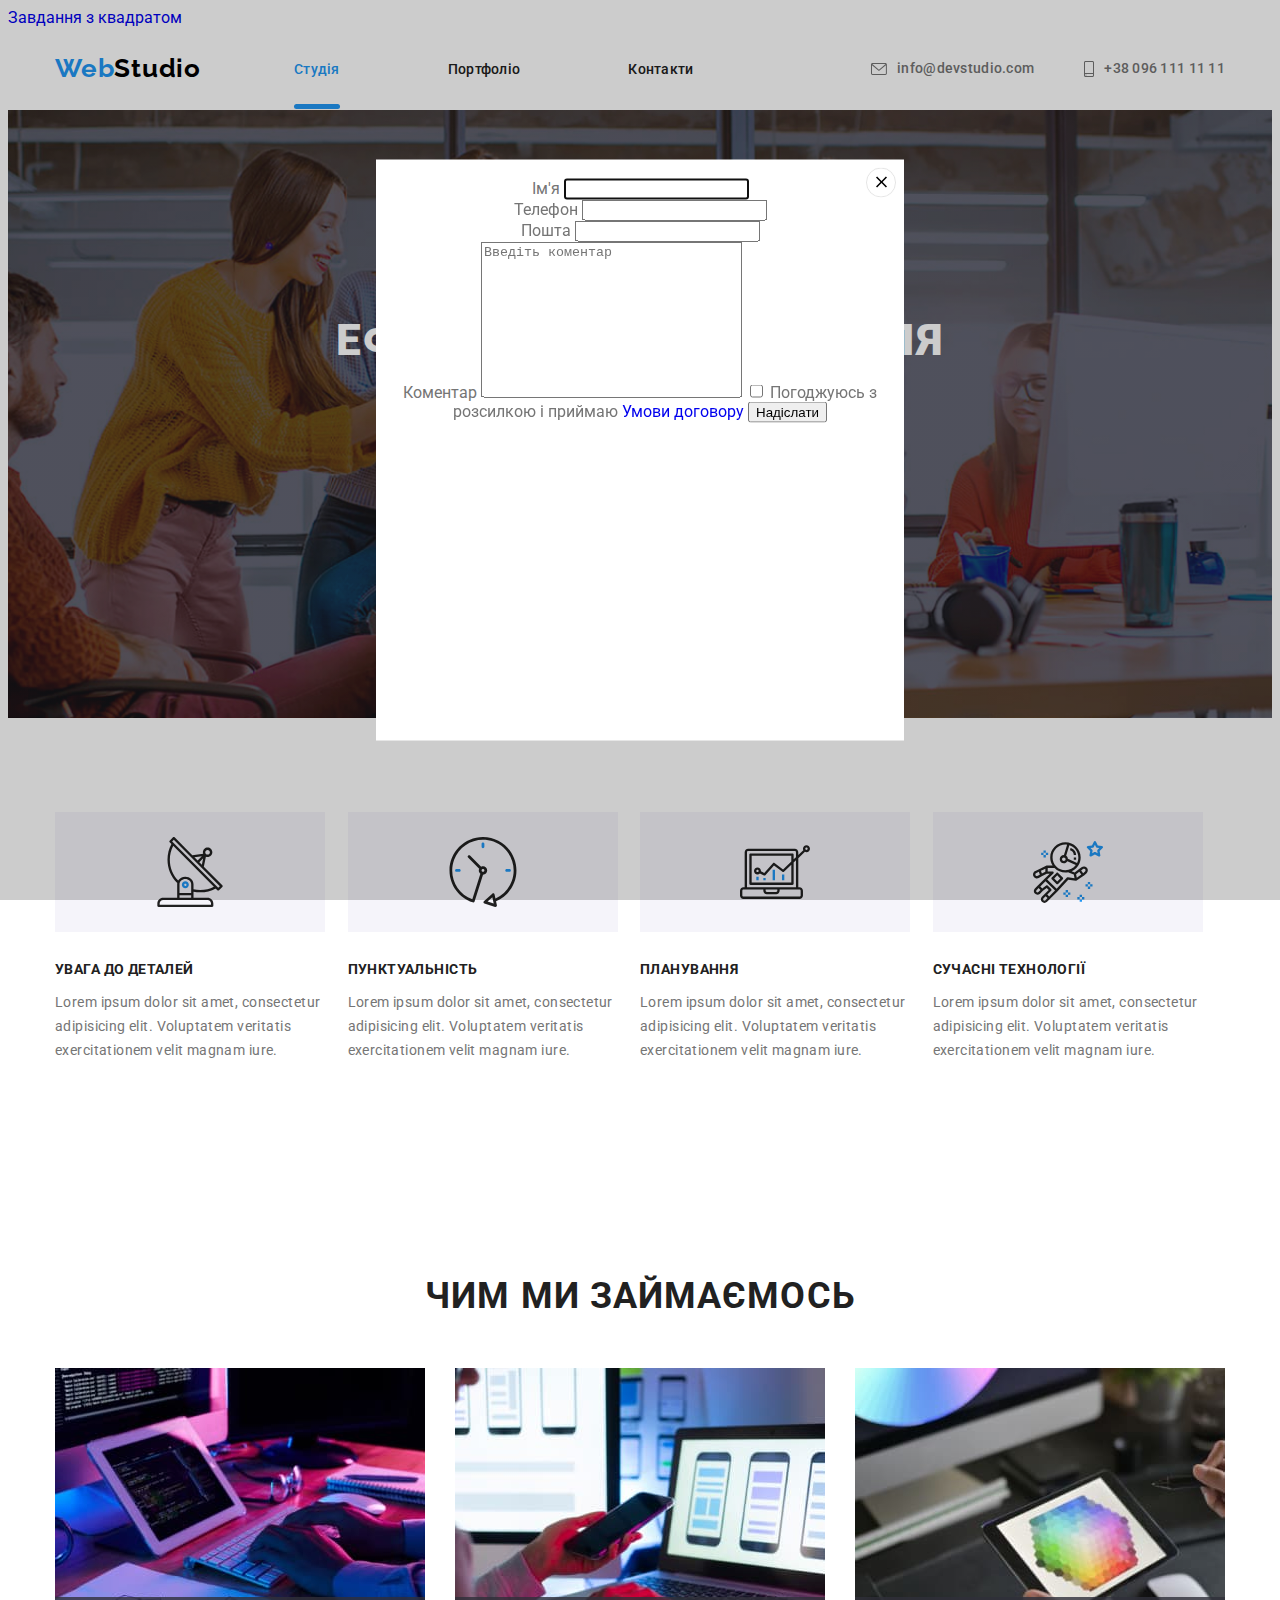
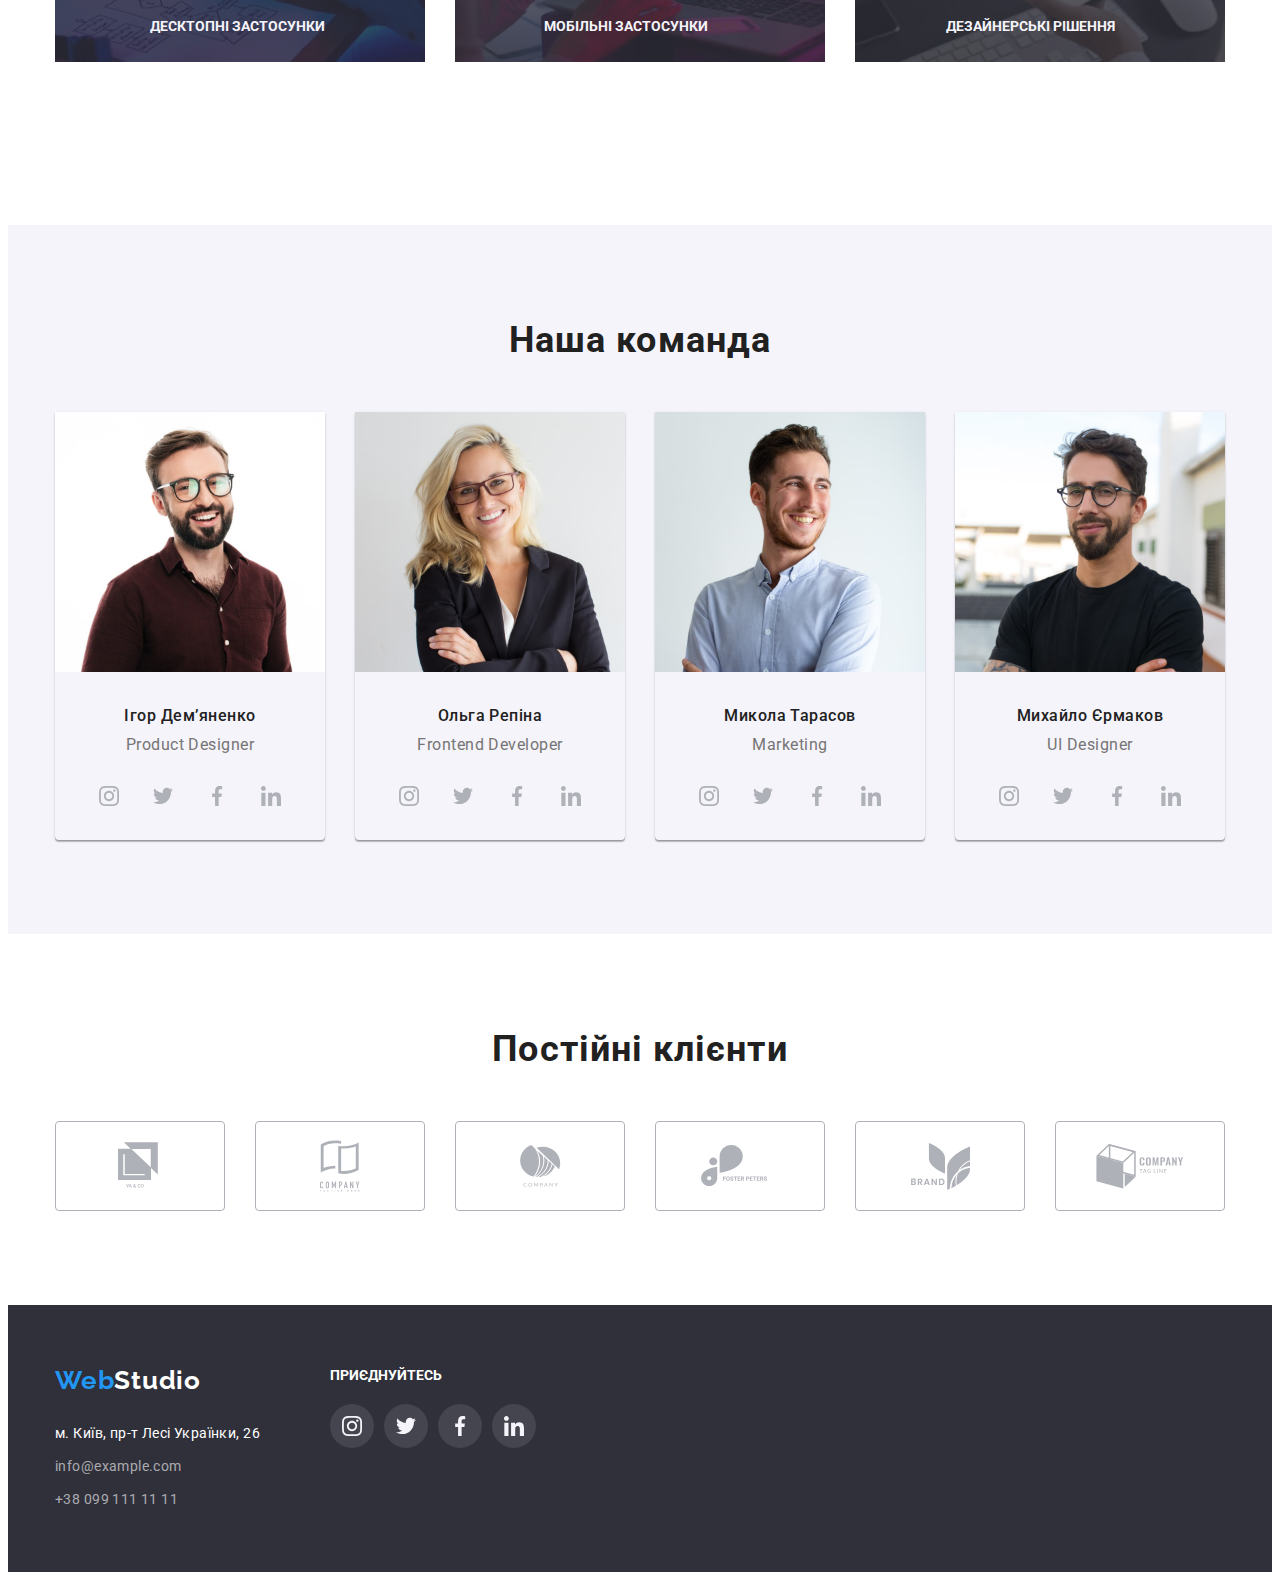
==== index.html @ 0400a766 "фікс багів №4 і оформлення форми" ====
<!DOCTYPE html>
<html lang="en">
<head>
    <meta charset="UTF-8">
    <meta http-equiv="X-UA-Compatible" content="IE=edge">
    <meta name="viewport" content="width=device-width, initial-scale=1.0">
    <link href="https://fonts.googleapis.com/css2?family=Raleway:wght@700&family=Roboto:wght@400;500;700;900&display=swap"
        rel="stylesheet">
    <title>Web studio</title>
    <link rel="stylesheet" href="css/style.css">
</head>
<body>
    <a href="./square.html">Завдання з квадратом</a>
<!-- header -->
<header>
    <div class="container header-nav">
        <a class="logo" href="./">
            <p><span class="logo-span">Web</span>Studio</p>
        </a>
        <nav>
            <ul class="nav-list">
                <li class="list-item">
                    <a class="nav-link current" href="./">Студія</a>
                </li>
                <li class="list-item">
                    <a class="nav-link" href="./portfolio.html" target="_blank"
                        rel="noopener noreferer">Портфоліо</a>
                </li>
                <li class="list-item">
                    <a class="nav-link" href="">Контакти</a>
                </li>
            </ul>
        </nav>
        <ul class="contact-list">
            <li class="contact-item">
                <a class="nav-contact" href="mailto:info@devstudio.com">
                    <svg class="contact-icon" width="16" height="12">
                        <use href="./img/icons/symbol-defs.svg#icon-envelope"></use>
                    </svg>
                
                info@devstudio.com
                </a>
            </li>
            <li class="contact-item">
                <a class="nav-contact" href="tel:+380961111111">               
                    <svg class="contact-icon" width="10" height="16">
                        <use href="./img/icons/symbol-defs.svg#icon-smartphone"></use>
                    </svg>
                
                +38 096 111 11 11</a></li>
        </ul>
    </div>
</header>

<main>
    <!-- Секція герой -->
        <section class="hero-section">
            <div class="container container-hero">
                <h1 class="hero-title">
                    Ефективні рішення для </br> вашого бізнесу
                </h1>
                <button type="button" class="hero-button" data-modal-open><span class="button-tite">Замовити послугу</span></button>
            </div>
            <!-- Модальне вікно -->
            <div class="backdrop" data-modal>
                <div class="modal">
                    <button type="button" class="modal-button" data-modal-close></button>
                    <!-- Форма модального вікна -->
                    <form class="form" autocomplete="on">
<br>
                        <label for="user-name">Ім'я</label>
                        <input 
                            class="form-field"
                            type="text" 
                            name="user-name" 
                            id="user-name" 
                            autofocus>
<br>
                        <label for="user-tel">Телефон</label>
                        <input 
                            class="form-field" 
                            type="tel" 
                            name="user-tel" 
                            id="user-tel">
<br>
                        <label for="user-mail">Пошта</label>
                        <input  
                            class="form-field" 
                            type="email" 
                            name="user-mail" 
                            id="user-mail" 
                            autocomplete="off">
<br>
                        <label for="comments">Коментар</label>
                        <textarea class="textarea" name="comments" id="comments" cols="30" rows="10" placeholder="Введіть коментар"></textarea>

                        <label class="field-label">
                            <input type="checkbox" name="checkbox" value="checkbox">
                        </label>
                        Погоджуюсь з розсилкою і приймаю <a href="./" >Умови договору</a> 

                        <button type="submit">Надіслати</button>
                    </form>
                </div>
            </div>
        </section>


    <!-- Секція особливості  -->
        <section class="section">
            <h2 class="visually-hidden">Особливості</h2>
            <div class="container">
                <ul class="features">
                    <li class="featurs-item">
                        <div class="featurs-icons">
                            <svg wight="70" height="70">
                                <use href="./img/icons/symbol-defs.svg#icon-antenna"></use>
                            </svg>
                        </div>
                        <h3 class="specific-title">УВАГА ДО ДЕТАЛЕЙ</h3>
                        <p class="description-specific">Lorem ipsum dolor sit amet, consectetur adipisicing elit. Voluptatem
                            veritatis exercitationem velit magnam iure.</p>
                    </li>
                    <li class="featurs-item">
                        <div class="featurs-icons">
                            <svg  wight="70" height="70">
                                <use href="./img/icons/symbol-defs.svg#icon-clock"></use>
                            </svg>
                        </div>
                        <h3 class="specific-title">ПУНКТУАЛЬНІСТЬ</h3>
                        <p class="description-specific">Lorem ipsum dolor sit amet, consectetur adipisicing elit. Voluptatem
                            veritatis exercitationem velit magnam iure.</p>
                    </li>
                    <li class="featurs-item">
                        <div class="featurs-icons">
                            <svg  wight="70" height="70">
                                <use href="./img/icons/symbol-defs.svg#icon-diagram"></use>
                            </svg>
                        </div>
                        <h3 class="specific-title">ПЛАНУВАННЯ</h3>
                        <p class="description-specific">Lorem ipsum dolor sit amet, consectetur adipisicing elit. Voluptatem
                        veritatis exercitationem velit magnam iure.</p>
                    </li>
                    <li class="featurs-item">
                        <div class="featurs-icons">
                            <svg  wight="70" height="70">
                                <use href="./img/icons/symbol-defs.svg#icon-astronaut"></use>
                            </svg>
                        </div>
                        <h3 class="specific-title">СУЧАСНІ ТЕХНОЛОГІЇ</h3>
                        <p class="description-specific">Lorem ipsum dolor sit amet, consectetur adipisicing elit. Voluptatem
                            veritatis exercitationem velit magnam iure.</p>
                    </li>
                </ul>
            </div>
        </section>
    
    <!-- Секція чим займаємось -->
        <section class="section">
            <div class="container">
                <h2 class="section-title">ЧИМ МИ ЗАЙМАЄМОСЬ</h2>
                <ul class="image">
                    <li>
                        <img src="img/descktop and laptop.jpg" alt="descktop"></img>
                        <div class="img-description">
                            <p class="text-description">ДЕСКТОПНІ ЗАСТОСУНКИ</p>
                        </div>
                    </li>
                    <li>
                        <img src="img/second descktop and laptop.jpg" alt="image2"></img>
                        <div class="img-description">
                            <p class="text-description">МОБІЛЬНІ ЗАСТОСУНКИ</p>
                        </div>
                    </li>
                    <li>
                        <img src="img/tablet.jpg" alt="image3"></img>
                        <div class="img-description">
                            <p class="text-description">ДЕЗАЙНЕРСЬКІ РІШЕННЯ</p>
                        </div>
                    </li>
                </ul>
            </div>
        </section>
    
    <!-- Секція знайомства -->

        <section id="team" class="section our-team">
            <div class="container">
                <p class="section-title">Наша команда</p>
                <ul class="team">
                    <li class="team-link">
                        <img src="img/demyanenko.jpg" alt="Demianko" width="270" height="260">
                        <p class="name-employee">Ігор Дем’яненко</p>
                        <p class="work">Product Designer</p>
                        <ul class="social-network-list">
                            <li class="network-item">
                                <a class="social-link" href="">
                                    <svg class="social-icon" width="20" height="20">
                                        <use href="./img/icons/symbol-defs.svg#icon-instagram"></use>
                                    </svg>
                                </a>
                            </li>
                            <li class="network-item">
                                <a class="social-link" href="">
                                    <svg class="social-icon" width="20" height="20">
                                        <use href="./img/icons/symbol-defs.svg#icon-twitter"></use>
                                    </svg>
                                </a>
                            </li>
                            <li class="network-item">
                                <a class="social-link" href="">
                                    <svg class="social-icon" width="20" height="20">
                                        <use href="./img/icons/symbol-defs.svg#icon-facebook"></use>
                                    </svg>
                                </a>
                            </li>
                            <li class="network-item">
                                <a class="social-link" href="">
                                    <svg class="social-icon" width="20" height="20">
                                        <use href="./img/icons/symbol-defs.svg#icon-linkedin"></use>
                                    </svg>
                                </a>
                            </li>
                        </ul>
                    </li>
                    <li class="team-link">
                        <img src="img/repina.jpg" alt="Rapina" width="270" height="260">
                        <p class="name-employee">Ольга Репіна</p>
                        <p class="work">Frontend Developer</p>
                        <ul class="social-network-list">
                            <li class="network-item">
                                <a class="social-link" href="">
                                    <svg class="social-icon" width="20" height="20">
                                        <use href="./img/icons/symbol-defs.svg#icon-instagram"></use>
                                    </svg>
                                </a>
                            </li>
                            <li class="network-item">
                                <a class="social-link" href="">
                                    <svg class="social-icon" width="20" height="20">
                                        <use href="./img/icons/symbol-defs.svg#icon-twitter"></use>
                                    </svg>
                                </a>
                            </li>
                            <li class="network-item">
                                <a class="social-link" href="">
                                    <svg class="social-icon" width="20" height="20">
                                        <use href="./img/icons/symbol-defs.svg#icon-facebook"></use>
                                    </svg>
                                </a>
                            </li>
                            <li class="network-item">
                                <a class="social-link" href="">
                                    <svg class="social-icon" width="20" height="20">
                                        <use href="./img/icons/symbol-defs.svg#icon-linkedin"></use>
                                    </svg>
                                </a>
                            </li>
                        </ul>
                    </li>
                    <li class="team-link"> 
                        <img src="img/tarasov.jpg" alt="Tarasov" width="270" height="260">
                        <p class="name-employee">Микола Тарасов</p>
                        <p class="work">Marketing</p>
                        <ul class="social-network-list">
                            <li class="network-item">
                                <a class="social-link" href="">
                                    <svg class="social-icon" width="20" height="20">
                                        <use href="./img/icons/symbol-defs.svg#icon-instagram"></use>
                                    </svg>
                                </a>
                            </li>
                            <li class="network-item">
                                <a class="social-link" href="">
                                    <svg class="social-icon" width="20" height="20">
                                        <use href="./img/icons/symbol-defs.svg#icon-twitter"></use>
                                    </svg>
                                </a>
                            </li>
                            <li class="network-item">
                                <a class="social-link" href="">
                                    <svg class="social-icon" width="20" height="20">
                                        <use href="./img/icons/symbol-defs.svg#icon-facebook"></use>
                                    </svg>
                                </a>
                            </li>
                            <li class="network-item">
                                <a class="social-link" href="">
                                    <svg class="social-icon" width="20" height="20">
                                        <use href="./img/icons/symbol-defs.svg#icon-linkedin"></use>
                                    </svg>
                                </a>
                            </li>
                        </ul>
                    </li>
                    <li class="team-link">
                        <img src="img/ermakov.jpg" alt="Ermakov" width="270" height="260">
                        <p class="name-employee">Михайло Єрмаков</p>
                        <p class="work">UI Designer</p>
                        <ul class="social-network-list">
                            <li class="network-item">
                                <a class="social-link" href="">
                                    <svg class="social-icon" width="20" height="20">
                                        <use href="./img/icons/symbol-defs.svg#icon-instagram"></use>
                                    </svg>
                                </a>
                            </li>
                            <li class="network-item">
                                <a class="social-link" href="">
                                    <svg class="social-icon" width="20" height="20">
                                        <use href="./img/icons/symbol-defs.svg#icon-twitter"></use>
                                    </svg>
                                </a>
                            </li>
                            <li class="network-item">
                                <a class="social-link" href="">
                                    <svg class="social-icon" width="20" height="20">
                                        <use href="./img/icons/symbol-defs.svg#icon-facebook"></use>
                                    </svg>
                                </a>
                            </li>
                            <li class="network-item">
                                <a class="social-link" href="">
                                    <svg class="social-icon" width="20" height="20">
                                        <use href="./img/icons/symbol-defs.svg#icon-linkedin"></use>
                                    </svg>
                                </a>
                            </li>
                        </ul>
                    </li>
                </ul>
            </div>
        </section>
        <!-- Секція постійні клієнти -->
        <section class="section">
            <div class="container">
                <h3 class="section-title">Постійні клієнти</h3>
                <ul class="customers">
                    <li class="customers-item">
                        <a class="customers-link" href="">
                            <svg width="44" height="49" class="customers-icon">
                                <use href="./img/icons/symbol-defs.svg#icon-yaco"></use>
                            </svg>
                        </a>
                    </li>
                    <li class="customers-item">
                        <a class="customers-link" href="">
                            <svg width="40" height="52" class="customers-icon">
                                <use href="./img/icons/symbol-defs.svg#icon-company-tagline-here"></use>
                            </svg>
                        </a>
                    </li>
                    <li class="customers-item">
                        <a class="customers-link" href="">
                            <svg width="41" height="42" class="customers-icon">
                                <use href="./img/icons/symbol-defs.svg#icon-company"></use>
                            </svg>
                        </a>
                    </li>
                    <li class="customers-item">
                        <a class="customers-link" href="">
                            <svg width="79" height="42" class="customers-icon">
                                <use href="./img/icons/symbol-defs.svg#icon-foster-peters"></use>
                            </svg>
                        </a>
                    </li>
                    <li class="customers-item">
                        <a class="customers-link" href="">
                            <svg width="59" height="47" class="customers-icon">
                                <use href="./img/icons/symbol-defs.svg#icon-brand"></use>
                            </svg>
                        </a>
                    </li>
                    <li class="customers-item">
                        <a class="customers-link" href="">
                            <svg width="88" height="45" class="customers-icon">
                                <use href="./img/icons/symbol-defs.svg#icon-company-tagline"></use>
                            </svg>
                        </a>
                    </li>
                </ul>
            </div>
        </section>
</main>
<!-- footer -->
<footer class="footer">
    <div class="container footer-items">
        <div class="footer-contacts">
            <nav>
                <a class="logo" href="./">
                    <p class="logo-text"><span class="logo-span">Web</span>Studio</p>
                </a>
            </nav>
            <address class="address">м. Київ, пр-т Лесі Українки, 26</address>
            <ul>
                <li class="footer-list-item"><a class="footer-contact" href="mailto:info@example.com">info@example.com</a></li>
                <li class="footer-list-item"><a class="footer-contact" href="tel:+380991111111">+38 099 111 11 11</a></li>
            </ul>
        
        </div>
        <div class="join">
            <b class="join-networks">Приєднуйтесь</b>
            <ul class="social-network-list">
                <li class="network-item">
                    <a class="social-link" href="">
                        <svg class="social-icon" width="20" height="20">
                            <use href="./img/icons/symbol-defs.svg#icon-instagram"></use>
                        </svg>
                    </a>
                </li>
                <li class="network-item">
                    <a class="social-link" href="">
                        <svg class="social-icon" width="20" height="20">
                            <use href="./img/icons/symbol-defs.svg#icon-twitter"></use>
                        </svg>
                    </a>
                </li>
                <li class="network-item">
                    <a class="social-link" href="">
                        <svg class="social-icon" width="20" height="20">
                            <use href="./img/icons/symbol-defs.svg#icon-facebook"></use>
                        </svg>
                    </a>
                </li>
                <li class="network-item">
                    <a class="social-link" href="">
                        <svg class="social-icon" width="20" height="20">
                            <use href="./img/icons/symbol-defs.svg#icon-linkedin"></use>
                        </svg>
                    </a>
                </li>
            </ul>
        </div>
    </div>
</footer>
<script src="./js/modal.js"></script>
</body>
</html>
---- css/style.css ----
/* primery-text-color: color: #212121
text-color: color: #757575
secondary-color: color: #ffffff
link-color: color: rgba(255, 255, 255, 0.6)
secondary-link-color: color: #2196F3
background-color: background-color: #2F303A */

/* WebStudio */
.container
{
    width: 1200px;
    margin-left: auto;
    margin-right: auto;
    margin-top: 0;
    padding-left: 15px;
    padding-right: 15px;
}
.section
{
    padding-top: 94px;
    padding-bottom: 94px;
    margin-top: 0px;
    margin-bottom: 0px;
}

:root
{
    --primery-text-color: #757575;
    --title-text-color: #212121;
    --acent-color: #2196F3;
    --background-color: #ffffff;
    --button-color: #F5F4FA;
    --background-icons: #F5F4FA;
    --svg: #AFB1B8;
    --card-border-line: #EEEEEE;
}
body
{
    color: var(--primery-text-color);
    background-color: #ffffff;
    font-family: roboto, sans-serif
}
a {
    text-decoration: none;
}
ul
{
    list-style: none;
    padding: 0;
    margin: 0;
}
html {
    box-sizing: border-box;
}
*,
*::before,
*::after{
    box-sizing: inherit;
}

    /* headear */
    .header {
        border-bottom: 1px solid rgba(236, 236, 236, 1);
        margin-bottom: 100px;
    }
    .logo
    {
        color: #000000;
        font-family: 'Raleway', sans-serif;
        font-style: normal;
        font-weight: 700;
        font-size: 26px;
        line-height: 1.2;
        letter-spacing: 0.03em;
    }
    .logo-text
    {
        color: var(--background-color);
        margin-top: 0;
    }
    .logo-span,
    .nav-link:focus,
    .nav-link:hover,
    .footer-contact:hover,
    .footer-contact:focus
    {
        color: var(--acent-color)
    }
    .nav-link
    {
        position: relative;
        padding-top: 32px;
        padding-bottom: 32px;
        color: var(--title-text-color);
        font-style: normal;
        font-weight: 500;
        font-size: 14px;
        line-height: 1.1;
        letter-spacing: 0.02em;
    }
    .nav-list .nav-link.current {
        color: var(--acent-color);
    }
    .nav-list .nav-link.current::after {
        content: "";

        position: absolute;
        bottom: 0;
        left: 0;
        
        width: 100%;
        height: 5px;

        border-radius: 4px;

        background-color: var(--acent-color);
    }
    .contact-list a {
        color: var(--primery-text-color);

        font-style: normal;
        font-weight: 500;
        font-size: 14px;
        line-height: 1.1;
        letter-spacing: 0.02em;
    }
    .nav-contact 
    {        
        display: flex;
        align-items: center;
    }
    .contact-list .nav-contact:focus,
    .contact-list .nav-contact:hover,
    .contact-icon:focus,
    .contact-icon:hover {
        color: var(--accent-color);
        fill: var(--accent-color);
    }
    .list-item {
        margin-right: 54px;
    }
    .list-item:last-child {
        margin-right: 0;
    }
    .contact-icon {
        margin-right: 10px;
        fill: currentColor;
    
    }
    .header-nav{
        margin-bottom: 0;
    }
    .header-nav, .contact-list {
        display: flex;
        align-items: center;
        justify-content: flex-start;
    }
    .nav-list {
        display: flex;
        margin-left: 93px;
    }
    .nav-list li+li {
        margin-left: 54px;
    }
    .contact-list{
        display: flex;
        align-items: center;
        justify-content: flex-start;
        margin-left: auto;
    }
    .contact-list li+li {
        margin-left: 50px;
    }
    /* Секція герой */
    .hero-section
    {
        background-color: #2F303A;
        text-align: center;
        padding-top: 200px;
        padding-bottom: 200px;

        background-image: linear-gradient(to right,
        rgba(47, 48, 58, 0.4),
        rgba(47, 48, 58, 0.4)),

         url(../img/background-hero.jpg);
         background-position: center;
         background-size: cover;
         background-repeat: no-repeat;
    }
    .hero-title
    {
        color: var(--background-color);
        font-style: normal;
        font-weight: 900;
        font-size: 44px;
        line-height: 1.4;
        text-align: center;
        letter-spacing: 0.06em;
        text-transform: uppercase;
        margin-bottom: 30px;
        margin-top: 0px;
    }
    .hero-button
    { 
        background-color: var(--acent-color);
        color: var(--background-color);
        display: inline-block;
        min-width: 200px;
        padding: 10px 25px;
        border-radius: 4px;
        text-decoration: none;
        box-shadow: rgba(0 0 0 / 15%);
        margin-top: 0px;

        font-weight: 700;
        font-size: 16px;
        line-height: 2px;
    }
    .button-tite
    {
        font-style: normal;
        font-weight: 700;
        font-size: 16px;
        line-height: 1.9;
        letter-spacing: 0.06em;
        display: flex;
        margin: auto;
    }
    /* Модальне вікно */
    .backdrop {
        position: fixed;
        top: 0;
        left: 0;
        width: 100%;
        height: 100%;

        background-color: rgba(0, 0, 0, 0.2);

        transition: opacity 300ms cubic-bezier(0.4, 0, 0.2, 1);

        z-index: 3;
    }
    .backdrop.is-hidden {
        opacity: 0;
        pointer-events: none;
    }
    .backdrop.is-hidden .modal {
        transform: translate(-50%, -50%) scale(0.7);
    }
    .modal {
        position: absolute;
        top: 50%;
        left: 50%;

        width: 528px;
        height: 581px;

        background-color: var(--background-color);

        transform: translate(-50%, -50%) scale(1);
        transition: transform 300ms cubic-bezier(0.4, 0, 0.2, 1);
    }
    .modal-button {
        position: absolute;
        top: 8px;
        right: 8px;
        width: 30px;
        height: 30px;

        border: 0;
        border-radius: 50%;

        background-image: url(../img/icons/close.svg);
        background-size: contain;
    }
    .textarea {
        resize: none;
    }
    /* Секція особливості */
    .visually-hidden {
        position: absolute;
        width: 1px;
        height: 1px;
        border: 0;
        margin: -1px;
        padding: 0;
        clip: rect(0 0 0 0);
        overflow: hidden;
    }
    .specific-title
    {
        color: var(--title-text-color);
        font-style: normal;
        font-weight: 700;
        font-size: 14px;
        line-height: 1.1;
        letter-spacing: 0.03em;
        text-transform: uppercase;
    }
    .description-specific
    {
        color: var(--primery-text-color);
        font-style: normal;
        font-weight: 400;
        font-size: 14px;
        line-height: 1.7;
        letter-spacing: 0.03em;
    }
    .features{
        display: flex;
        justify-content: space-between;
        margin-bottom: 10px;
    }
    .features-item{
        width: 270px;
    }
    .featurs-icons {
        background-color: var(--background-icons);

        width: 270px;
        height: 120px;

        display: flex;
        justify-content: center;
        align-items: center;

        margin-bottom: 30px;
    }
    /* Секція чим займаємось */
    .section-title
    {
        color: var(--title-text-color);
        font-style: normal;
        font-weight: 700;
        font-size: 36px;
        line-height: 1.2;
        text-align: center;
        letter-spacing: 0.03em;
        margin-bottom: 50px;
        margin-top: 0px;
    }
    .image{
        display: flex;
        justify-content: space-between;
    }
    .img-description {
        position: relative;
        background-color: rgba(47, 48, 58, 0.8);
        width: 370px;
        height: 65px;
        bottom: 19%;
        /* z-index: 1; */
    }
    .text-description {
        position: absolute;
        transform: translate(54%, 72%);
        color: var(--background-icons);
        font-weight: 700;
        font-size: 14px;
        line-height: 0.9;
    }
    /* Секція знайомства */
    .our-team{
        background: #F5F4FA;
    }
    .team{
        display: flex;
        justify-content: space-between;
    }
    .team-link{
        width: 270px;
        height: 428px;
        box-shadow: 0px 1px 3px rgba(0, 0, 0, 0.12), 0px 1px 1px rgba(0, 0, 0, 0.14), 0px 2px 1px rgba(0, 0, 0, 0.2);
        border-radius: 0px 0px 4px 4px;
    }
    /* .team li+li{
        margin-left: 30px;
    } */
    .team-link img{
        margin-bottom: 30px;
    }
    .title-about-team
    {
        color: var(--title-text-color);
        font-style: normal;
        font-weight: 700;
        font-size: 36px;
        line-height: 1.2;
        text-align: center;
        letter-spacing: 0.03em;
    }
    .name-employee
    {
        color: var(--title-text-color);
        font-style: normal;
        font-weight: 500;
        font-size: 16px;
        line-height: 1.2;
        text-align: center;
        letter-spacing: 0.03em;
        margin: 0;
        margin-bottom: 10px;
    }
    .work
    {
        color: var(--primery-text-color);
        font-style: normal;
        font-weight: 400;
        font-size: 16px;
        line-height: 1.2;
        text-align: center;
        letter-spacing: 0.03em;
        margin: 0;
        margin-bottom: 16px;    
    }
    .social-network-list {
        display: flex;
        justify-content: center;
    }
    .network-item:not(:last-child) {
        margin-right: 10px;
    }
    .social-link {
        display: inline-flex;
        justify-content: center;
        align-items: center;
        width: 44px;
        height: 44px;
        border-radius: 50%;
        color: var(--svg);
    }
    .social-icon {
        fill: currentColor;
        margin: 12px;
    }
    .social-link:hover,
    .social-link:focus {
        color: var(--background-color);
        background-color: var(--acent-color)
    }
    /* постійні клієнти */
    .customers {
        display: flex;
    }
    .customers-item:not(:last-child){
        margin-right: 30px;
    }
    .customers-link {
        display: flex;
        justify-content: center;
        align-items: center;

        width: 170px;
        height: 90px;
        border: 1px solid #AFB1B8;
        border-radius: 4px;

        color: var(--svg);
    }
    .customers-link:hover,
    .customers-link:focus {
        border: 1px solid var(--acent-color);
        color: var(--acent-color);
    }
    .customers-icon {
        fill: currentColor;
    }
    /* footer */
    
    .footer
    {
        background-color: #2F303A;
        padding-top: 60px;
        padding-bottom: 60px;
    }
    .footer .social-link {
        background-color: rgba(255, 255, 255, 0.1);
        color:var(--background-icons);

    }
    .social-network-list {
        margin-top: 20px;
    }
    .footer .social-icon {
        fill: currentColor;
    }
    .address
    {
        color: var(--background-color);
        font-style: normal;
        font-weight: 400;
        font-size: 14px;
        line-height: 1.7;
        letter-spacing: 0.03em;
        display: flex;
        margin-bottom: 9px;
    }
    .footer-contacts {
        margin-right: 70px;
    }
    .footer-items {
        display: flex;
    }
    .footer-contact
    {
        color: rgba(255, 255, 255, 0.6);
        font-style: normal;
        font-weight: 400;
        font-size: 14px;
        line-height: 1.7;
        letter-spacing: 0.03em;
    }
    .footer-list-item {
        display: flex;    
    }
    .footer-list-item:not(:last-child){
        margin-bottom: 9px;
    }
    .join .social-link:hover,
    .join .social-link:focus {
        background-color: var(--acent-color);
    }
    .join-networks {
        color: var(--background-color);
        margin-bottom: 20px;
        font-size: 14px;
        line-height: 1.2;
        font-size: 700;
        text-transform: uppercase;
    }
/* Portfolio */

    /* Filter button */
    .portfolio-button{
        display: flex;
        justify-content: center;

        margin-bottom: 50px;
    }
    .portfolio-button li:not(:last-child){
        margin-right: 8px;
    }
    .title-button
    {
        color: var(--title-text-color);
        font-style: normal;
        font-weight: 500;
        font-size: 16px;
        line-height: 1.6;
        text-align: center;
        letter-spacing: 0.03em;
        width: 73px;
    }
    .filter-button{
        display: inline-block;
        /* border: 1px solid black; */
        border-radius: 4px;
        min-width: 73px;
        height: 38px;
        padding: 6px 22px;
        
        font-style: normal;
        font-weight: 500;
        font-size: 16px;
        line-height: 1.62;
        text-align: center;
        letter-spacing: 0.03em;

        box-shadow: 0px 3px 1px rgba(0, 0, 0, 0.1), 0px 1px 2px rgba(0, 0, 0, 0.08), 0px 2px 2px rgba(0, 0, 0, 0.12);
        border-radius: 4px;

        color: var(--title-text-color);
        background-color: var(--button-color)
    }
    .filter-button:hover,
    .filter-button:focus {
        color: var(--background-color);
        background-color: var(--acent-color);

    }
    /* card */
    .examples{
        display: flex;
        flex-wrap: wrap;
        margin-left: -30px;
        margin-top: -30px;
        margin-bottom: 94px;
    }
    .examples-link{
        flex-basis: calc((100% - 90px) / 3);
        margin-left: 30px;
        margin-top: 30px;
        width: 370px;
    }
    /* .card{
        background: #FFFFFF;
        border: 1px solid #EEEEEE;
    }  */
    .card-title
    {
        color: var(--title-text-color);

        font-weight: 700;
        font-size: 18px;
        line-height: 2;
        letter-spacing: 0.06em;

        margin-left: 24px;
        margin-right: 24px;
        margin-top: 20px;
        margin-bottom: 4px;
    }
    .card-description
    {
        color: var(--primery-text-color);

        font-weight: 400;
        font-size: 16px;
        line-height: 1.9;
        letter-spacing: 0.03em;

        margin-left: 24px;
        margin-right: 24px;
        margin-top: 0;
        margin-bottom: 0;
    }
    .link-text {
        padding: 20px 24px;

        border-left: 1px solid #EEEEEE;
        border-right: 1px solid #EEEEEE;
        border-bottom: 1px solid #EEEEEE;
    }
    .card {
        display: block;

    }
    /* Оверлей на карточках */

    .img-thumb {
        position: relative;
        /* width: 100%;
        height: 100%; */

        overflow: hidden;
    }
    .overlay {
        position: absolute;
        top: 0;
        left: 0;
        width: 100%;
        height: 100%;

        padding: 63px 24px;
        margin: 0;

        font-size: 18px;
        line-height: 1.5;

        color: var(--background-color);
        background: rgba(33, 150, 243, 0.9);

        transform: translateY(100%);
        transition: transform 250ms cubic-bezier(0.4, 0, 0.2, 1)
    }
    .link-thumb:hover .overlay,
    .link-thumb:focus .overlay {
        transform: translateY(0);
    }
    .link-thumb:hover .link-text,
    .link-thumb:focus .link-text {
        box-shadow: 0px 1px 1px rgba(0, 0, 0, 0.12), 0px 4px 4px rgba(0, 0, 0, 0.06), 1px 4px 6px rgba(0, 0, 0, 0.16);
    }
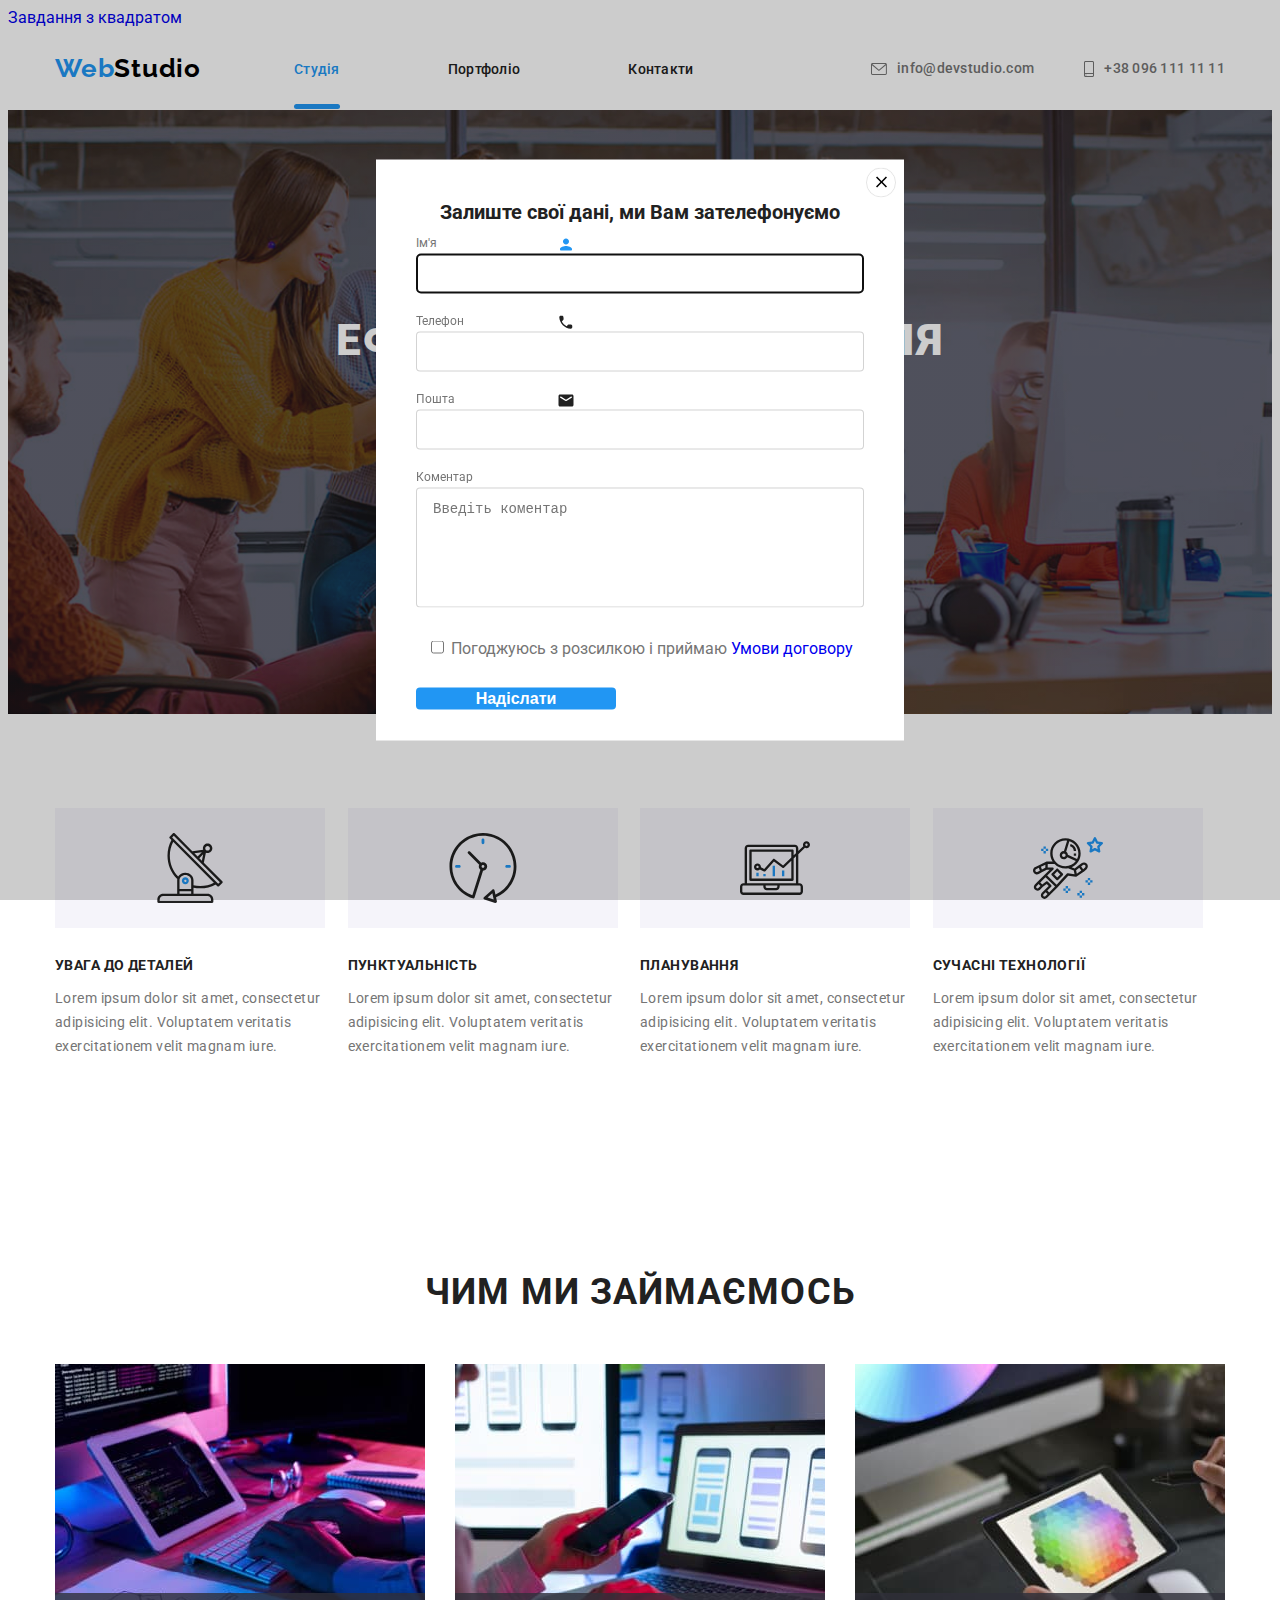
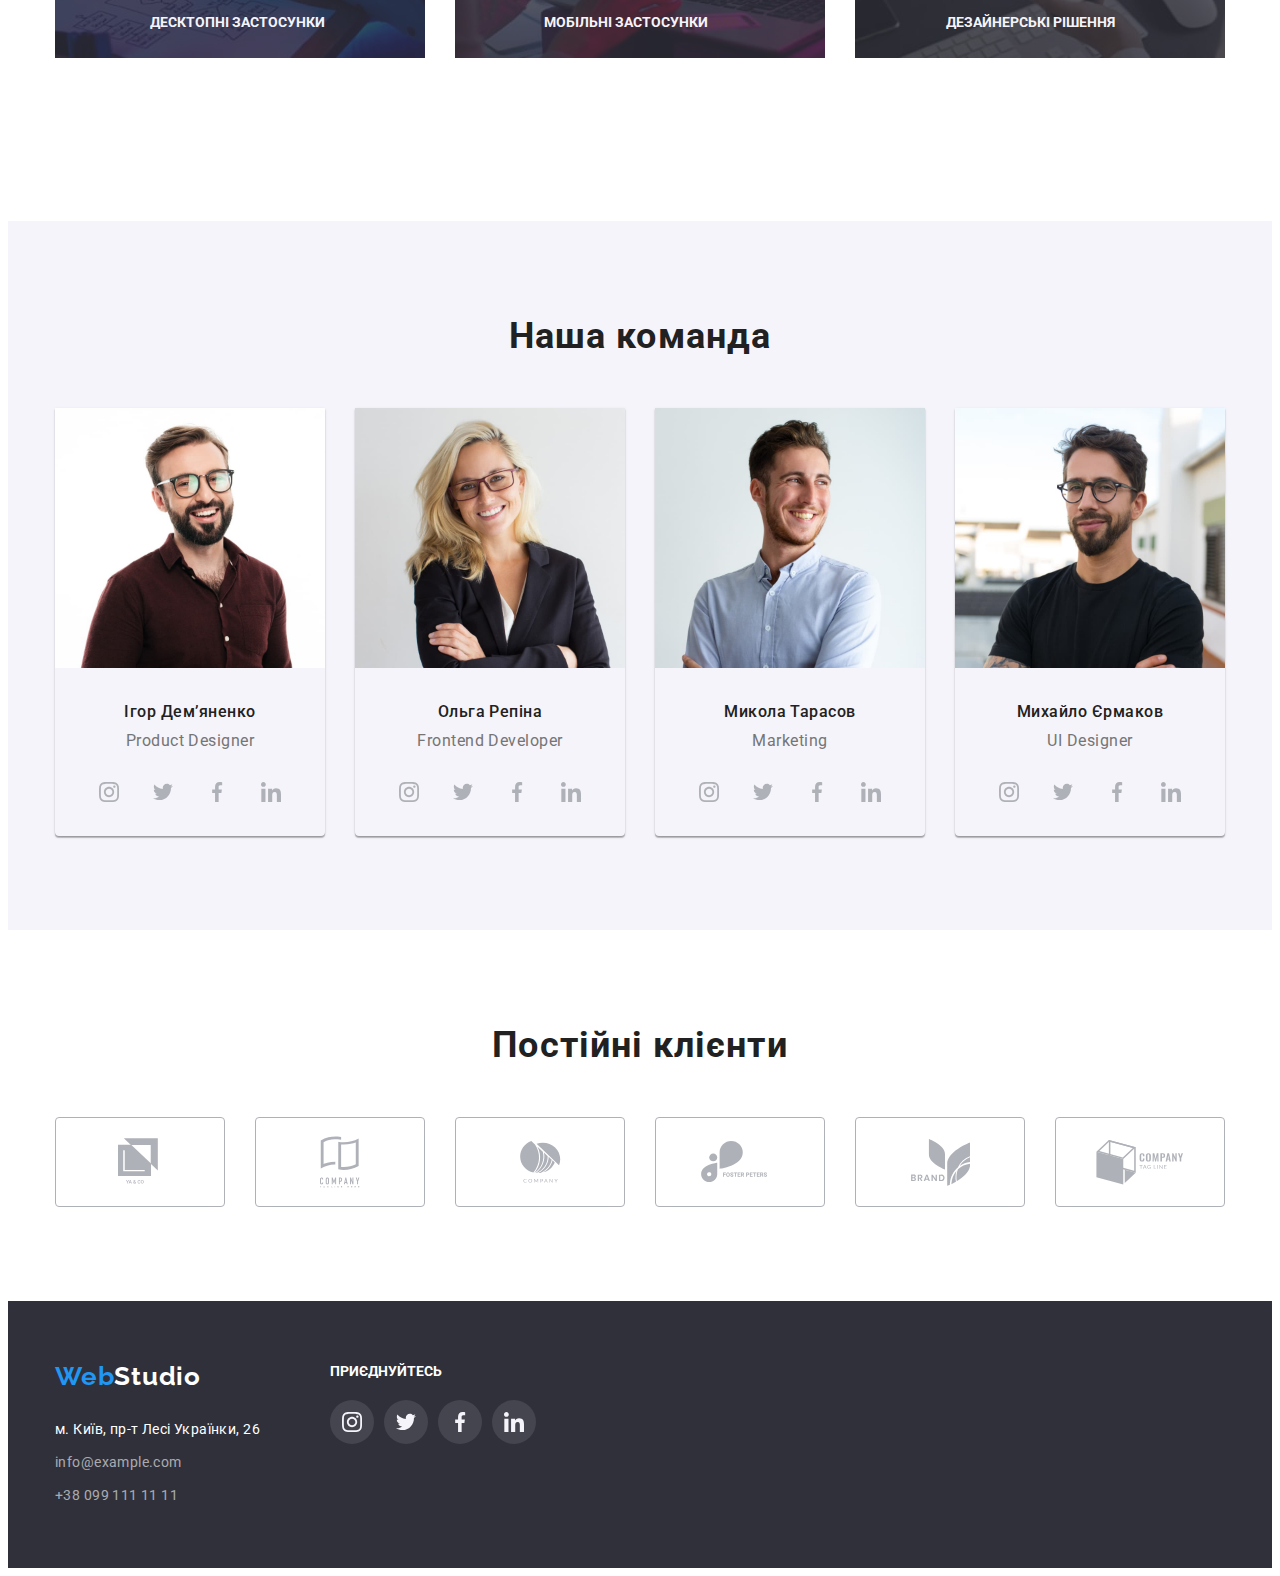
==== commit 71c385f3: "додавання стилів формі" ====
--- a/index.html
+++ b/index.html
@@ -67,39 +67,62 @@
                     <button type="button" class="modal-button" data-modal-close></button>
                     <!-- Форма модального вікна -->
                     <form class="form" autocomplete="on">
-<br>
-                        <label for="user-name">Ім'я</label>
-                        <input 
-                            class="form-field"
-                            type="text" 
-                            name="user-name" 
-                            id="user-name" 
-                            autofocus>
-<br>
-                        <label for="user-tel">Телефон</label>
-                        <input 
-                            class="form-field" 
-                            type="tel" 
-                            name="user-tel" 
-                            id="user-tel">
-<br>
-                        <label for="user-mail">Пошта</label>
-                        <input  
-                            class="form-field" 
-                            type="email" 
-                            name="user-mail" 
-                            id="user-mail" 
-                            autocomplete="off">
-<br>
-                        <label for="comments">Коментар</label>
-                        <textarea class="textarea" name="comments" id="comments" cols="30" rows="10" placeholder="Введіть коментар"></textarea>
-
-                        <label class="field-label">
-                            <input type="checkbox" name="checkbox" value="checkbox">
-                        </label>
-                        Погоджуюсь з розсилкою і приймаю <a href="./" >Умови договору</a> 
-
-                        <button type="submit">Надіслати</button>
+                        <h3 class="title">Залиште свої дані, ми Вам зателефонуємо</h3>
+                        <ul class="fields">
+                            <li class="field">
+                                <label for="user-name">Ім'я</label>
+                                <input 
+                                class="form-field" 
+                                type="text" 
+                                name="user-name" 
+                                id="user-name" 
+                                autofocus>
+                                <svg class="form-icon" widht="18" height="18">
+                                    <use href="./img/icons/person-black.svg"></use>
+                                </svg>
+                            </li>
+                            <li class="field">
+                                <label for="user-tel">Телефон</label>
+                                <input 
+                                class="form-field" 
+                                type="tel" 
+                                name="user-tel" 
+                                id="user-tel">
+                                <svg class="form-icon" widht="18" height="18">
+                                    <use href="./img/icons/phone-black.svg"></use>
+                                </svg>
+                            </li>
+                            <li class="field">
+                                <label for="user-mail">Пошта</label>
+                                <input 
+                                class="form-field" 
+                                type="email" 
+                                name="user-mail" 
+                                id="user-mail" 
+                                autocomplete="off">
+                                <svg class="form-icon" widht="18" height="18">
+                                    <use href="./img/icons/email-black.svg"></use>
+                                </svg>
+                            </li>
+                            <li class="field">
+                                <label for="comments">Коментар</label>
+                                <textarea 
+                                class="textarea" 
+                                name="comments" 
+                                id="comments" 
+                                cols="30" 
+                                rows="10" 
+                                placeholder="Введіть коментар"></textarea>
+                            </li>
+                        </ul>
+                        <div class="checkbox">
+                            <label class="field-label">
+                                <input type="checkbox" name="checkbox" value="checkbox">
+                            </label>
+                            Погоджуюсь з розсилкою і приймаю
+                            <a href="./">Умови договору</a>
+                        </div>
+                        <button type="submit" class="hero-button btn">Надіслати</button>
                     </form>
                 </div>
             </div>
--- a/css/style.css
+++ b/css/style.css
@@ -133,8 +133,8 @@
     .contact-list .nav-contact:hover,
     .contact-icon:focus,
     .contact-icon:hover {
-        color: var(--accent-color);
-        fill: var(--accent-color);
+        color: var(--acent-color);
+        fill: var(--acent-color);
     }
     .list-item {
         margin-right: 54px;
@@ -211,6 +211,7 @@
         border-radius: 4px;
         text-decoration: none;
         box-shadow: rgba(0 0 0 / 15%);
+        border: 0;
         margin-top: 0px;
 
         font-weight: 700;
@@ -256,6 +257,8 @@
         width: 528px;
         height: 581px;
 
+        padding: 40px;
+
         background-color: var(--background-color);
 
         transform: translate(-50%, -50%) scale(1);
@@ -274,8 +277,58 @@
         background-image: url(../img/icons/close.svg);
         background-size: contain;
     }
+    /* Форма */
+    .form, 
+    .fields,
+    .field {
+        display: flex;
+        flex-direction: column;
+    }
+    .field {
+        position: relative;
+        margin-bottom: 20px;
+
+        text-align: start;
+    }
+    .title {
+        font-size: 20px;
+        margin-bottom: 12px;
+        margin-top: 0;
+
+        color: var(--title-text-color);
+    }
+    .form-field,
+    .textarea {
+        padding-left: 42px;
+        height: 40px;
+        border: 1px solid rgba(33, 33, 33, 0.2);
+        border-radius: 4px;
+        transition: border 250ms cubic-bezier(0.4, 0, 0.2, 1);
+    }
+    .fields:not(:last-child) {
+        margin-bottom: 10px;
+    }
+    .field label {
+        font-size: 12px;
+        margin-bottom: 4px;
+    }
+    .checkbox {
+        margin-bottom: 30px;
+    }
+    .form-icon {
+        position: absolute;
+
+        display: inline-block;
+    }
+    .btn{
+        width: 200px;
+    }
     .textarea {
         resize: none;
+
+        height: 120px;
+        font-size: 14px;
+        padding: 12px 16px;
     }
     /* Секція особливості */
     .visually-hidden {
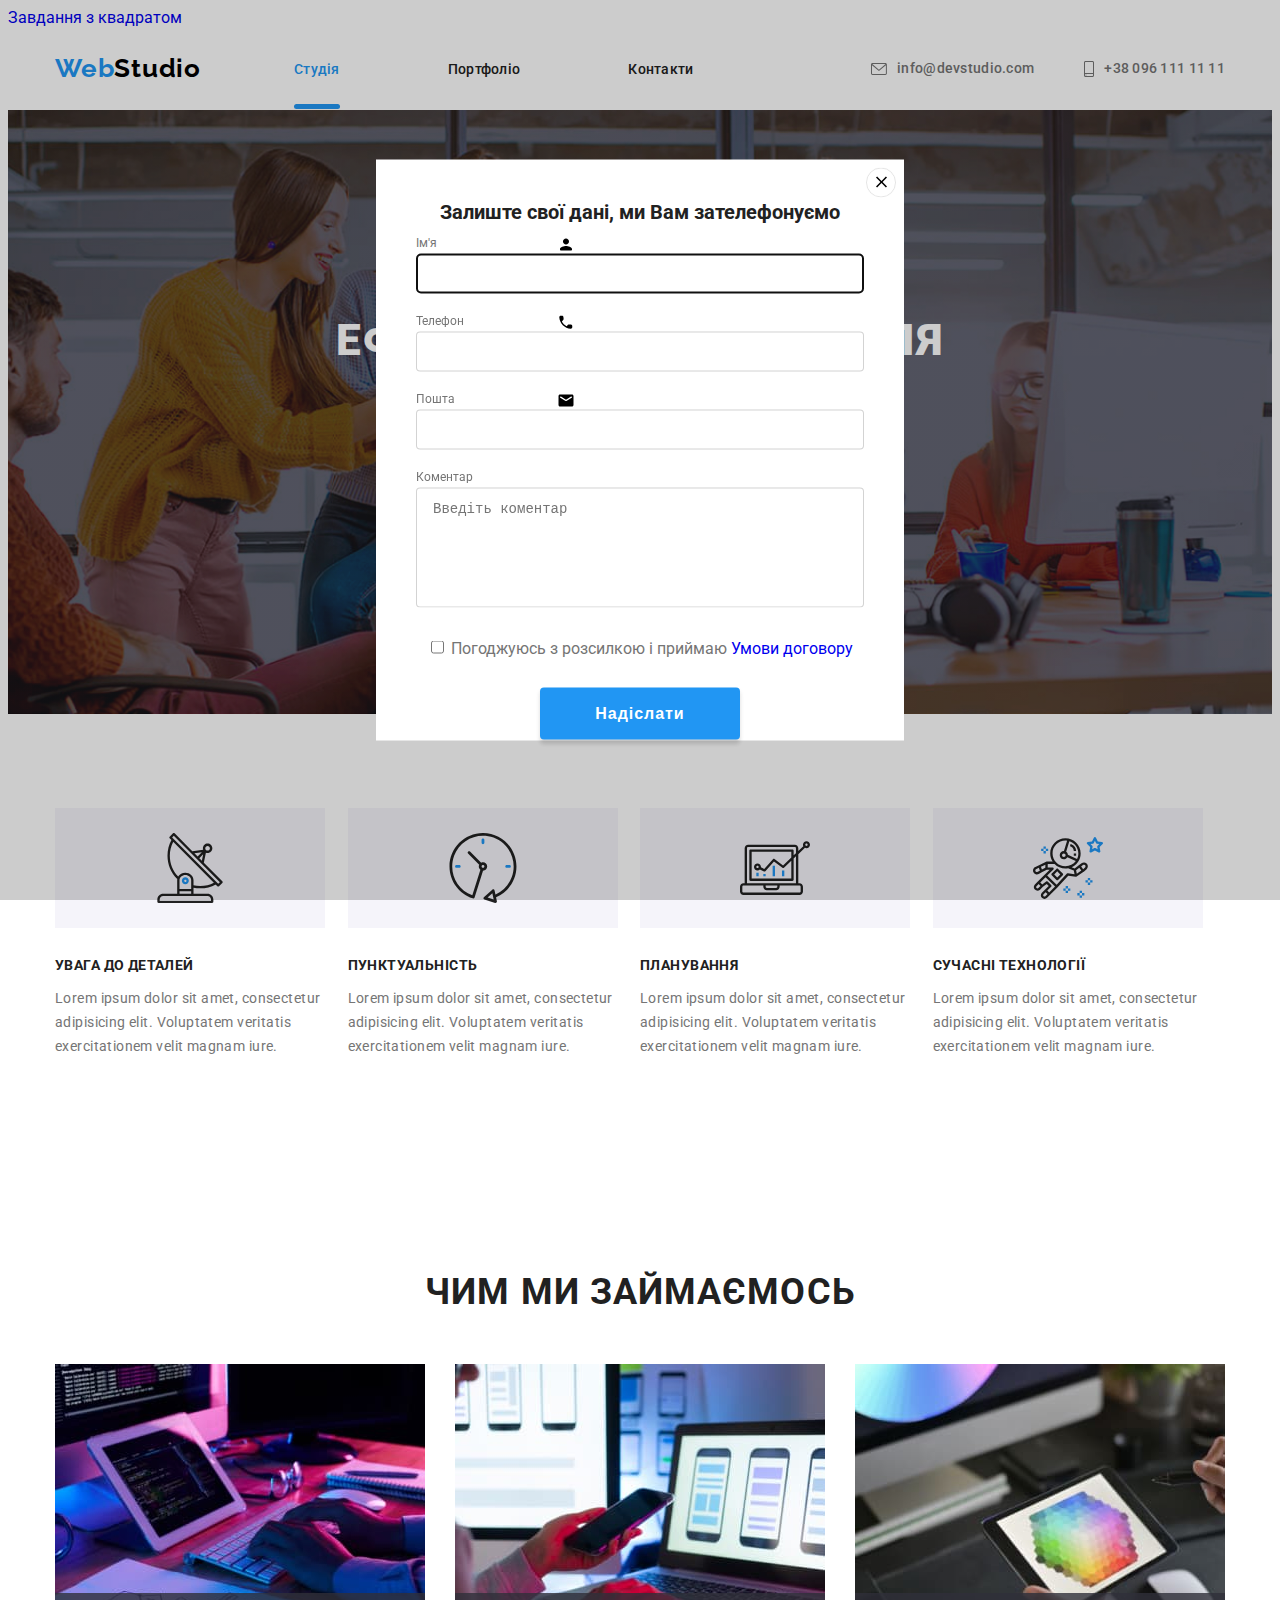
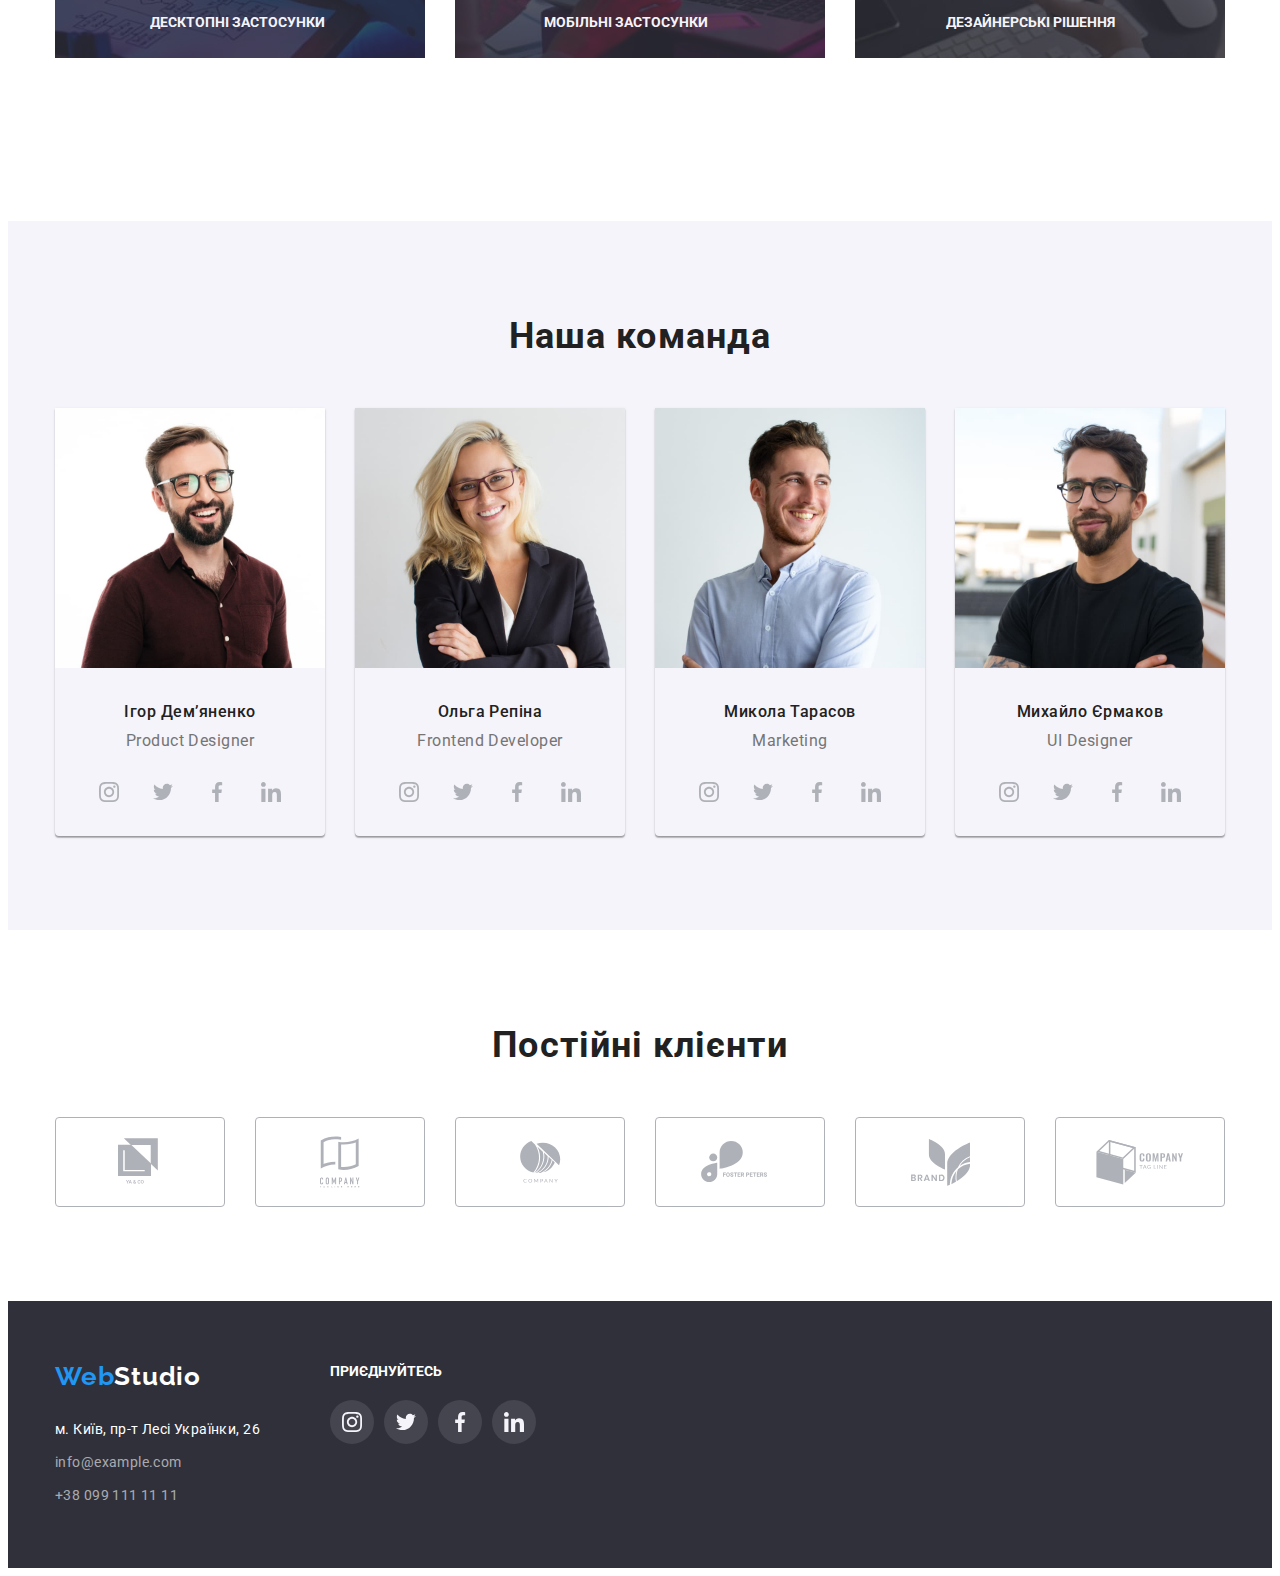
==== commit 7cea6392: "фікс іконок і кнопки форми" ====
--- a/index.html
+++ b/index.html
@@ -66,7 +66,7 @@
                 <div class="modal">
                     <button type="button" class="modal-button" data-modal-close></button>
                     <!-- Форма модального вікна -->
-                    <form class="form" autocomplete="on">
+                    <form class="form js-speaker-form" autocomplete="on">
                         <h3 class="title">Залиште свої дані, ми Вам зателефонуємо</h3>
                         <ul class="fields">
                             <li class="field">
@@ -78,7 +78,7 @@
                                 id="user-name" 
                                 autofocus>
                                 <svg class="form-icon" widht="18" height="18">
-                                    <use href="./img/icons/person-black.svg"></use>
+                                    <use href="./img/icons/symbol-defs.svg#icon-person-black"></use>
                                 </svg>
                             </li>
                             <li class="field">
@@ -89,7 +89,7 @@
                                 name="user-tel" 
                                 id="user-tel">
                                 <svg class="form-icon" widht="18" height="18">
-                                    <use href="./img/icons/phone-black.svg"></use>
+                                    <use href="./img/icons/symbol-defs.svg#icon-phone-black"></use>
                                 </svg>
                             </li>
                             <li class="field">
@@ -101,7 +101,7 @@
                                 id="user-mail" 
                                 autocomplete="off">
                                 <svg class="form-icon" widht="18" height="18">
-                                    <use href="./img/icons/email-black.svg"></use>
+                                    <use href="./img/icons/symbol-defs.svg#icon-email-black"></use>
                                 </svg>
                             </li>
                             <li class="field">
@@ -456,6 +456,7 @@
         </div>
     </div>
 </footer>
-<script src="./js/modal.js"></script>
+<script src="./js/modal.js" type="module"></script>
+<script src="./js/form.js" type="module"></script>
 </body>
 </html>--- a/css/style.css
+++ b/css/style.css
@@ -203,20 +203,29 @@
     }
     .hero-button
     { 
+        display: inline-block;
+
         background-color: var(--acent-color);
         color: var(--background-color);
-        display: inline-block;
+
+        border-radius: 4px;
+        box-shadow: 0px 4px 4px rgba(0, 0, 0, 0.15);
+
         min-width: 200px;
-        padding: 10px 25px;
-        border-radius: 4px;
-        text-decoration: none;
-        box-shadow: rgba(0 0 0 / 15%);
+        
+        padding: 10px 32px;
         border: 0;
         margin-top: 0px;
-
+        margin-left: auto;
+        margin-right: auto;
+        
         font-weight: 700;
         font-size: 16px;
-        line-height: 2px;
+        line-height: 2;
+        letter-spacing: 0.06em;
+        text-decoration: none;
+
+        cursor: pointer;
     }
     .button-tite
     {
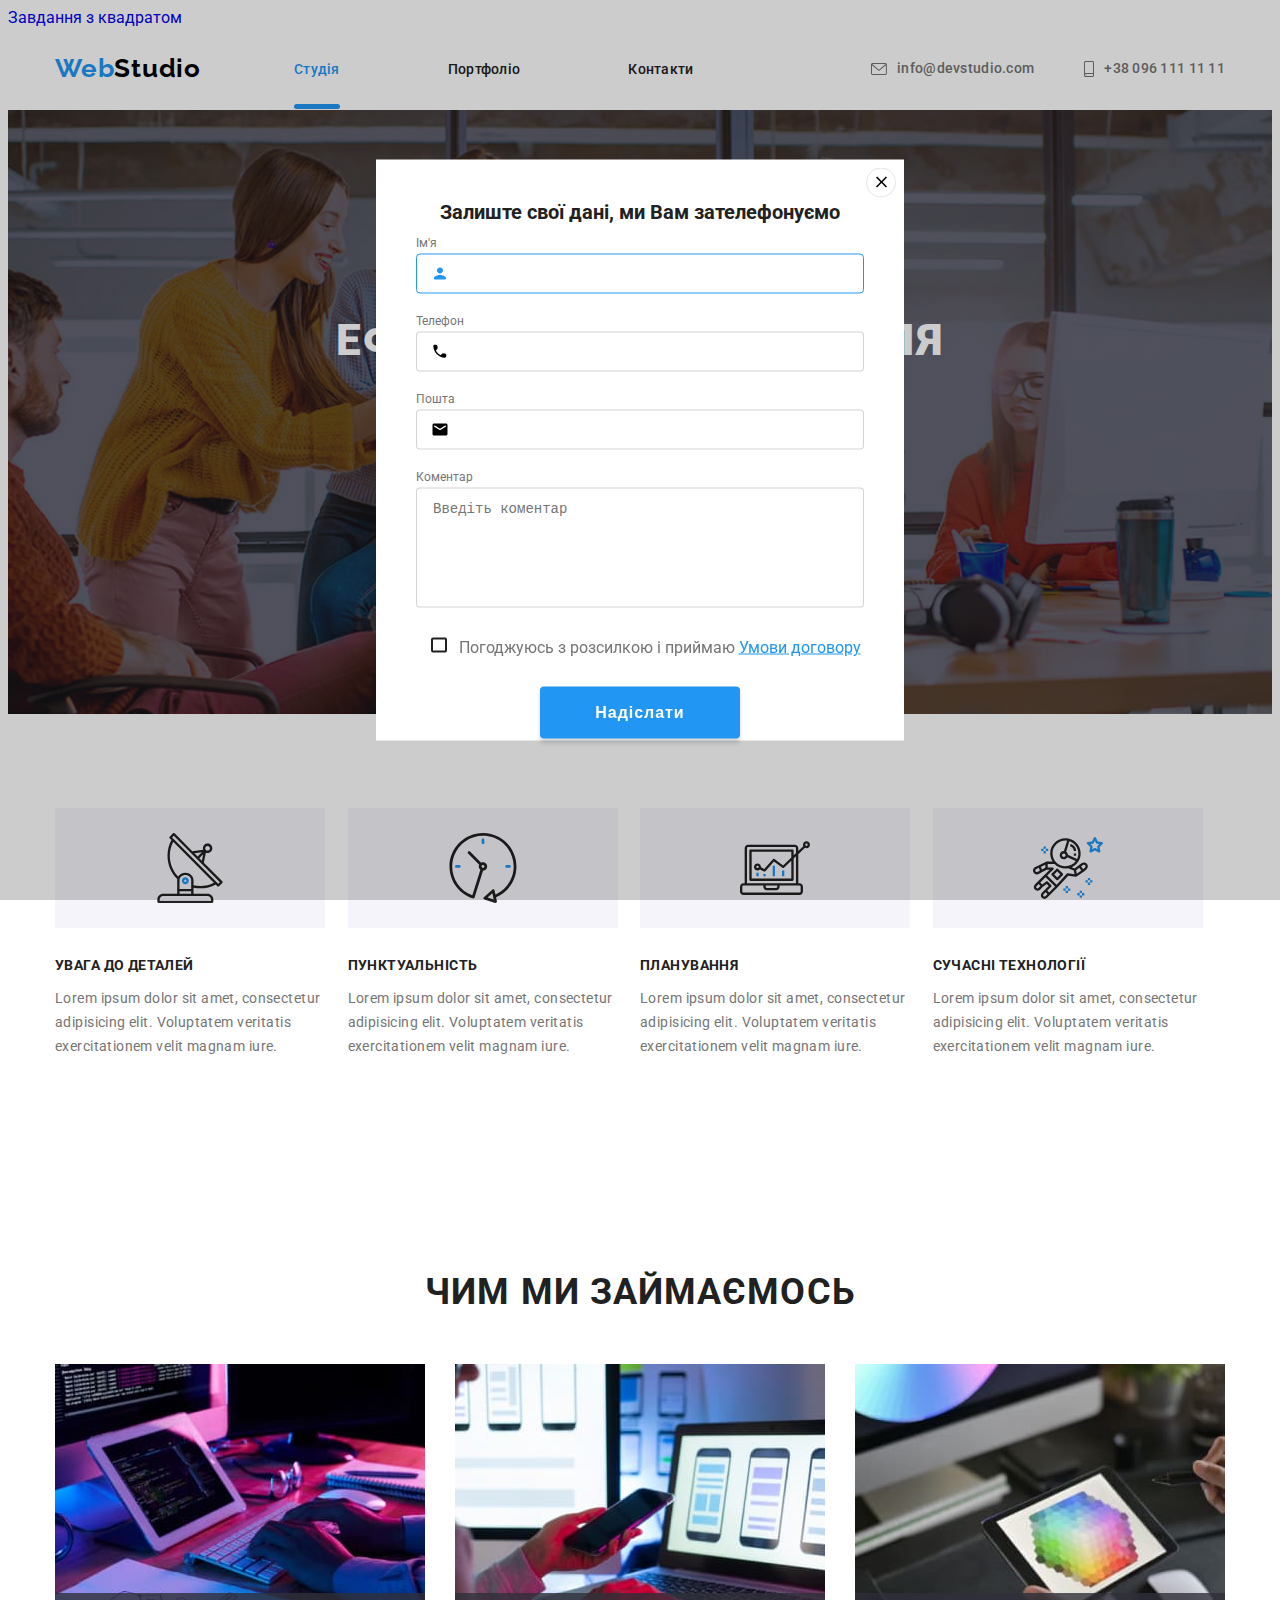
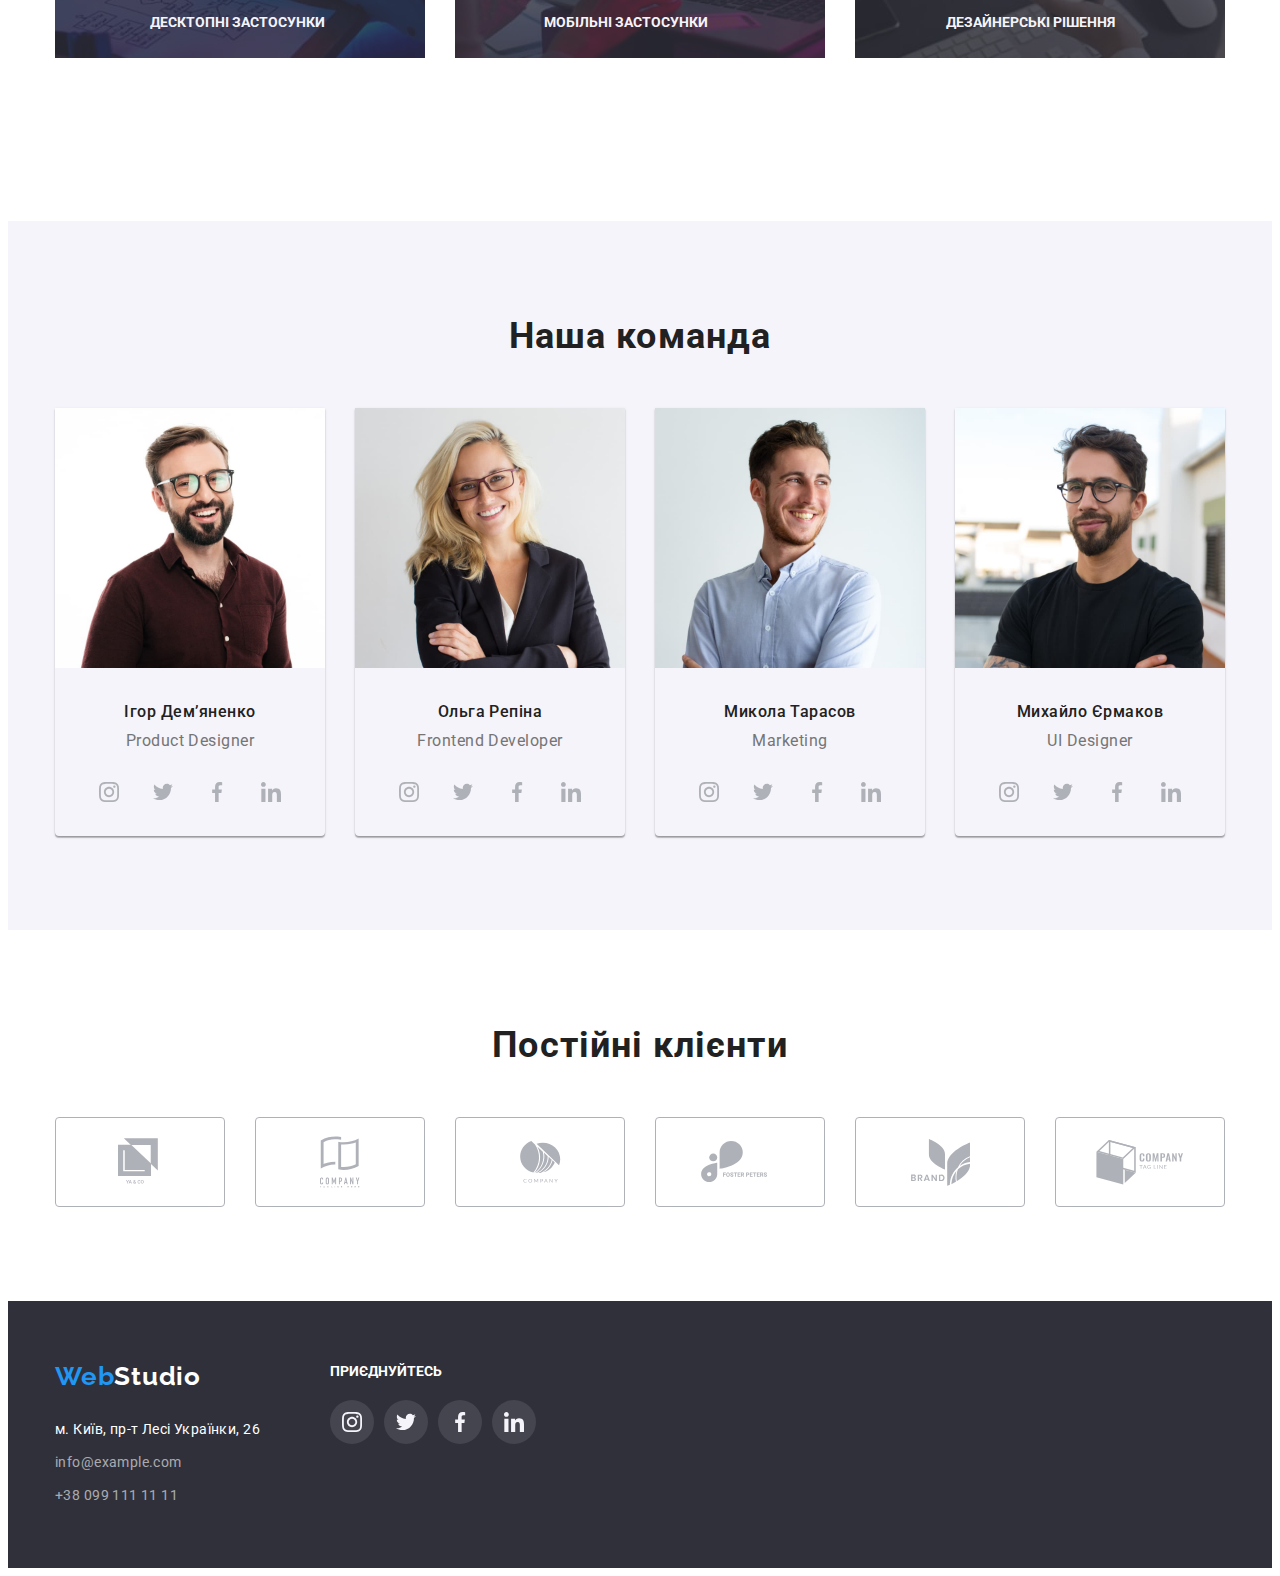
==== commit e57b3ce3: "закінчення форми" ====
--- a/index.html
+++ b/index.html
@@ -77,7 +77,7 @@
                                 name="user-name" 
                                 id="user-name" 
                                 autofocus>
-                                <svg class="form-icon" widht="18" height="18">
+                                <svg class="form-icon" width="18" height="18">
                                     <use href="./img/icons/symbol-defs.svg#icon-person-black"></use>
                                 </svg>
                             </li>
@@ -88,7 +88,7 @@
                                 type="tel" 
                                 name="user-tel" 
                                 id="user-tel">
-                                <svg class="form-icon" widht="18" height="18">
+                                <svg class="form-icon" width="18" height="18">
                                     <use href="./img/icons/symbol-defs.svg#icon-phone-black"></use>
                                 </svg>
                             </li>
@@ -100,7 +100,7 @@
                                 name="user-mail" 
                                 id="user-mail" 
                                 autocomplete="off">
-                                <svg class="form-icon" widht="18" height="18">
+                                <svg class="form-icon" width="18" height="18">
                                     <use href="./img/icons/symbol-defs.svg#icon-email-black"></use>
                                 </svg>
                             </li>
@@ -117,10 +117,13 @@
                         </ul>
                         <div class="checkbox">
                             <label class="field-label">
-                                <input type="checkbox" name="checkbox" value="checkbox">
+                                <input class="field-checkbox" type="checkbox" name="checkbox" value="checkbox">
+                                <svg class="checkbox-icon" width="16" height="15">
+                                    <use href="./img/icons/symbol-defs.svg#icon-check"></use>
+                                </svg>
+                                Погоджуюсь з розсилкою і приймаю
+                                <a href="./">Умови договору</a>
                             </label>
-                            Погоджуюсь з розсилкою і приймаю
-                            <a href="./">Умови договору</a>
                         </div>
                         <button type="submit" class="hero-button btn">Надіслати</button>
                     </form>
--- a/css/style.css
+++ b/css/style.css
@@ -313,6 +313,8 @@
         border: 1px solid rgba(33, 33, 33, 0.2);
         border-radius: 4px;
         transition: border 250ms cubic-bezier(0.4, 0, 0.2, 1);
+
+        outline: none;
     }
     .fields:not(:last-child) {
         margin-bottom: 10px;
@@ -328,9 +330,51 @@
         position: absolute;
 
         display: inline-block;
+
+        top: 50%;
+        left: 15px;
+        margin: 0;
+
+        transition: fill 250ms cubic-bezier(0.4, 0, 0.2, 1);
+
+    }
+    .field:focus-within .form-field,
+    .field:hover .form-field,
+    .field:focus-within textarea,
+    .field:hover textarea {
+        border: 1px solid var(--acent-color);
+    }
+    .field:focus-within > .form-icon,
+    .field:hover > .form-icon {
+        fill: var(--acent-color);
     }
     .btn{
         width: 200px;
+    }
+    .checkbox {
+        margin-bottom: 30px;
+    }
+    .field-checkbox {
+        appearance: none;
+        
+    }
+    .checkbox-icon {
+        display: inline-block;
+        margin-right: 8px;
+        padding: 0;
+        border: 2px solid var(--title-text-color);
+        border-radius: 2px;
+    }
+    .field-checkbox:focus-within + .checkbox-icon {
+        border: 2px solid var(--acent-color);
+    }
+    .field-checkbox:checked + .checkbox-icon {
+        background-color: var(--acent-color);
+        border: 2px solid var(--acent-color);
+    }
+    .field-label a {
+        color: var(--acent-color);
+        text-decoration: underline;
     }
     .textarea {
         resize: none;
